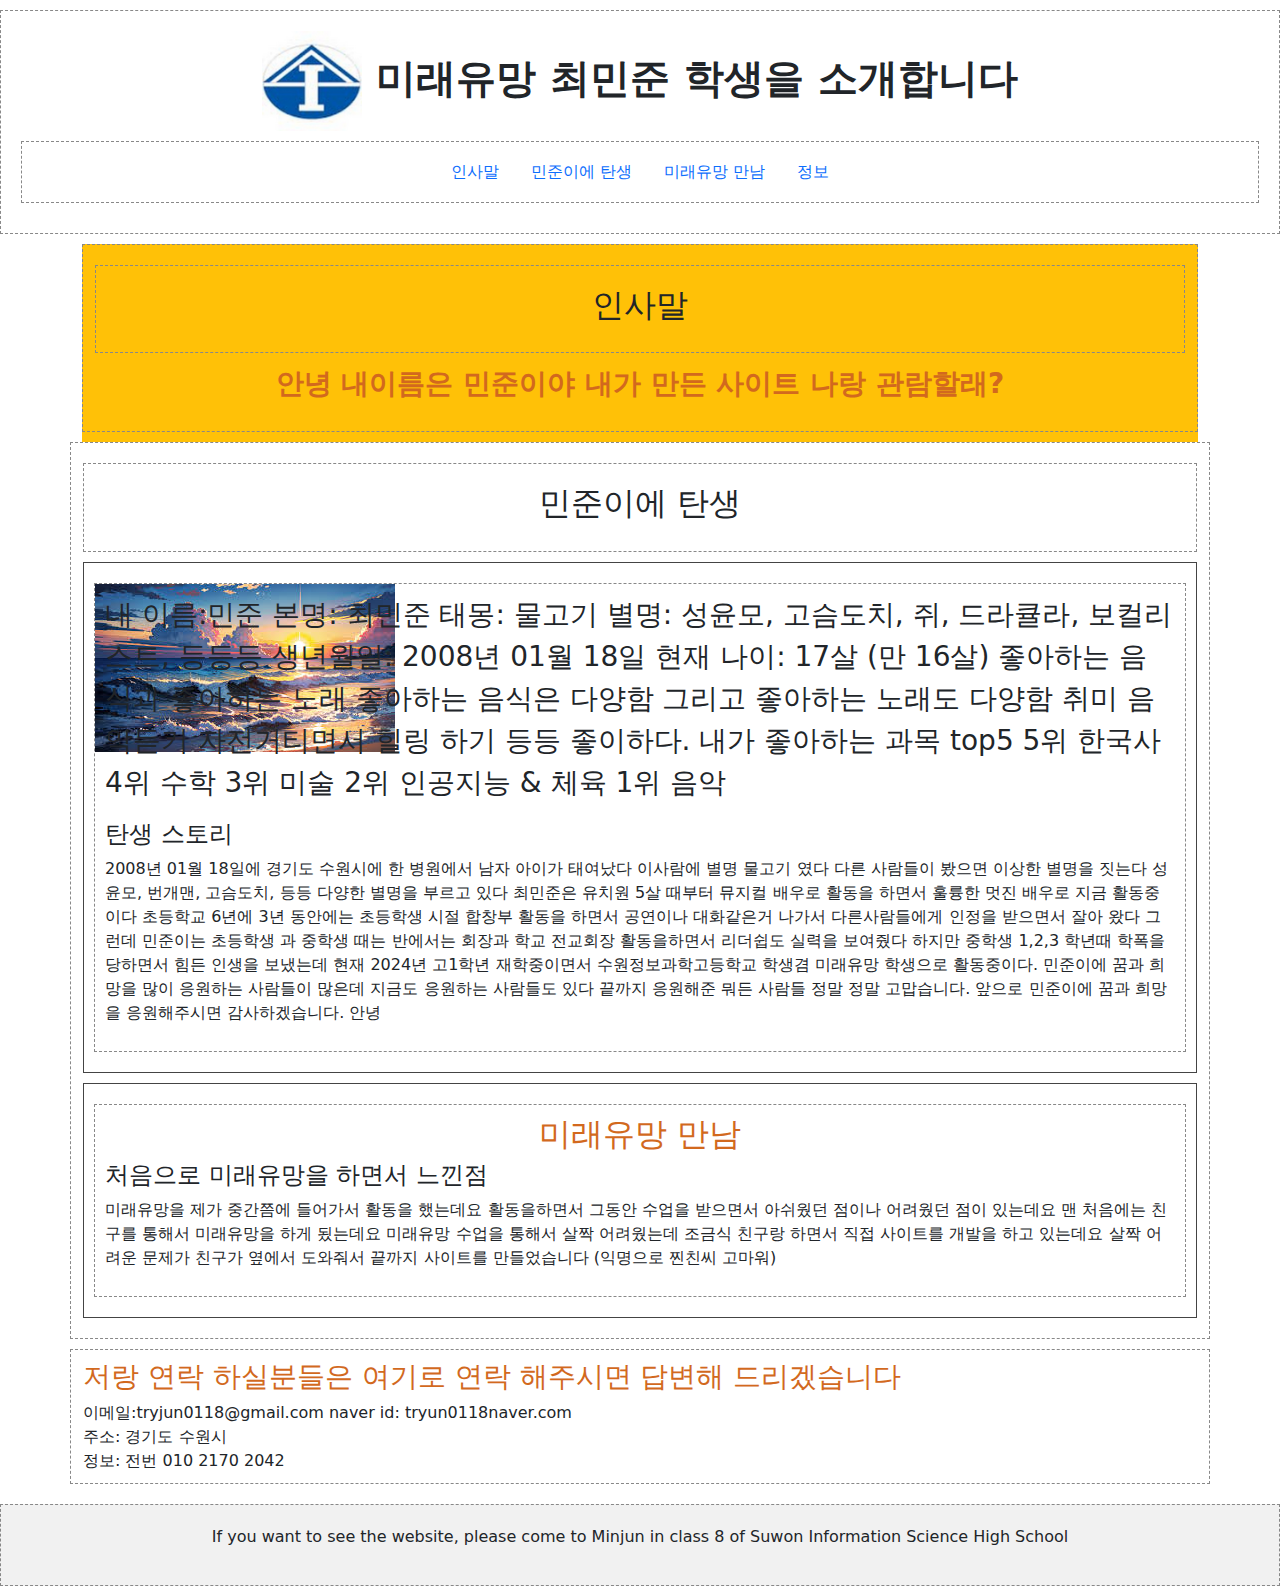
==== index.html @ 1f19216d "Update and rename style_boxmodel.html to index.html" ====
<!DOCTYPE html>
<html lang="en">
<head>
    <meta charset="UTF-8">
    <meta name="viewport" content="width=device-width, initial-scale=1.0">
    <title>Box Model Layout</title>
    <link href="https://cdn.jsdelivr.net/npm/bootstrap@5.3.0-alpha1/dist/css/bootstrap.min.css" rel="stylesheet">
    <link rel="stylesheet" href="css/style.css">
</head>
<body>

    <!-- Header -->
    <header>
        <h1>
            <img src="image/수원정보과학고등학교 로고.jpg" alt="" >
            미래유망 최민준 학생을 소개합니다 
        </h1>
        <nav>
            <ul class="nav justify-content-center">
                <li class="nav-item"><a class="nav-link" href="#MAIN">인사말</a></li>
                <li class="nav-item"><a class="nav-link" href="#main2">민준이에 탄생</a></li>
                <li class="nav-item"><a class="nav-link" href="#main3">미래유망 만남</a></li>
                <li class="nav-item"><a class="nav-link" href="#main4">정보 </a></li>
            </ul>
        </nav>
    </header>

    <!-- Main Content -->
    <main class="container justify-content-center">
        <div class="row d-flex col-12 bg-warning">
            <!-- Article Section -->
            <article class="col-12">
                <header>
                    <h2 id="MAIN">인사말</h2>
                </header>
                <div>
                 <P class="text-center fw-bold fs-3">
                 안녕 내이름은 민준이야 내가 만든 사이트 나랑 관람할래?

                 </P> 
                    
                </div>
            </article>
        </div>
        <div class="row">
            <!-- Article Section -->
            <article class="col-md">
                <header>
                    <h2 id="main2">민준이에 탄생</h2>
                </header>

                <!-- Section within article -->
                <section>
                    <article class="section01">                               
                        <div>
                            <p class="fs-3"> 
                                내 이름:민준 본명: 최민준  태몽: 물고기
                                별명: 성윤모, 고슴도치, 쥐, 드라큘라, 보컬리스트, 등등등
                                생년월일: 2008년 01월 18일 
                                현재 나이: 17살 (만 16살)
                                좋아하는 음식과 좋아하는 노래
                                좋아하는 음식은 다양함 그리고 좋아하는 노래도 다양함
                                취미 음악듣기 자전거티면서 힐링 하기 등등 좋이하다. 
                                내가 좋아하는 과목 top5
                                5위 한국사
                                4위 수학
                                3위 미술
                                2위 인공지능 & 체육
                                1위 음악  
                            </p>
                        </div>
                        <h4 id="main3">탄생 스토리 </h4>
                        <p>2008년 01월 18일에 경기도 수원시에 한 병원에서 남자 아이가 태여났다 이사람에 별명 물고기 였다 
                        다른 사람들이 봤으면 이상한 별명을 짓는다 성윤모, 번개맨, 고슴도치, 등등 다양한 별명을 부르고 있다
                        최민준은 유치원 5살 때부터 뮤지컬 배우로 활동을 하면서 훌륭한 멋진 배우로 지금 활동중이다 
                        초등학교 6년에 3년 동안에는 초등학생 시절 합창부 활동을 하면서 공연이나 대화같은거 나가서 다른사람들에게 인정을 받으면서 
                        잘아 왔다 그런데 민준이는 초등학생 과 중학생 때는 반에서는 회장과 학교 전교회장 활동을하면서 리더쉽도 실력을 보여줬다
                        하지만 중학생 1,2,3 학년때 학폭을당하면서 힘든 인생을 보냈는데 현재 2024년 고1학년 재학중이면서 수원정보과학고등학교 학생겸
                        미래유망 학생으로 활동중이다. 민준이에 꿈과 희망을 많이 응원하는 사람들이 많은데 지금도 응원하는 사람들도 있다
                        끝까지 응원해준 뭐든 사람들 정말 정말 고맙습니다. 앞으로 민준이에 꿈과 희망을 응원해주시면 감사하겠습니다. 안녕
                        </p>
                    </article>
                </section>

                <!-- Section within article -->
                <section>
                    <article>                        
                        <h2 class="text-center">미래유망 만남</h2>
                        <h4>처음으로 미래유망을 하면서 느낀점 </h4>
                        <p>
                            미래유망을 제가 중간쯤에 들어가서 활동을 했는데요 활동을하면서 그동안 수업을 받으면서
                            아쉬웠던 점이나 어려웠던 점이 있는데요 
                            맨 처음에는 친구를 통해서 미래유망을 하게 됬는데요 미래유망 수업을 통해서 살짝 어려웠는데 
                            조금식 친구랑 하면서 직접 사이트를 개발을 하고 있는데요 살짝 어려운 문제가 친구가 옆에서 도와줘서 
                            끝까지 사이트를 만들었습니다 (익명으로 찐친씨 고마워)
                        </p>
                    </article>
                </section>
            </article>

            <aside class="col-md-12">
                <h3 id="main4"> 저랑 연락 하실분들은 여기로 연락 해주시면 답변해 드리겠습니다 </h3>
                <div>이메일:tryjun0118@gmail.com naver id: tryun0118naver.com </div>
                <div>주소: 경기도 수원시  </div>
            </asidiv>정보: 전번 010 2170 2042 </div><de>
        </div> 
        </div>
    </main>

    <!-- Footer -->
    <footer>
        <p>If you want to see the website, please come to Minjun in class 8 of Suwon Information Science High School</p>
    </footer>

    <script src="https://cdn.jsdelivr.net/npm/bootstrap@5.3.0-alpha1/dist/js/bootstrap.bundle.min.js"></script>
</body>
</html>
---- css/style.css ----
/* 기본 레이아웃 스타일 */
header, footer, nav, aside, article, section {
    border: 1px dashed #888;
    padding: 10px;
    margin: 10px 0;
}

header {
    text-align: center;
    padding: 20px;
}

header h1{
    border: yellow;

}


header img {
    width: 100px;
    height: 100px;
}
header h1 {
    font-weight: bold;
}

/* 반응형 디자인을 위한 스타일 */
main {
    display: flex;
    flex-wrap: wrap;
}

article {
    flex: 1 1 60%;
}

aside {
    flex: 1 1 30%;
}

section {
    border: 1px solid #444;
    margin: 10px 0;
}

.text-center{
    color: chocolate;
}

footer {
    text-align: center;
    padding: 20px;
    background-color: #f1f1f1;
}

#main4{
    color: chocolate;
}


.section01{
    background: url('../image/background.jpg') no-repeat;
}


@media (max-width: 768px) {
    /* 모바일 환경을 위한 레이아웃 수정 */
    main {
        display: block;
    }

    article, aside {
        flex: 1 1 100%;
    }
}
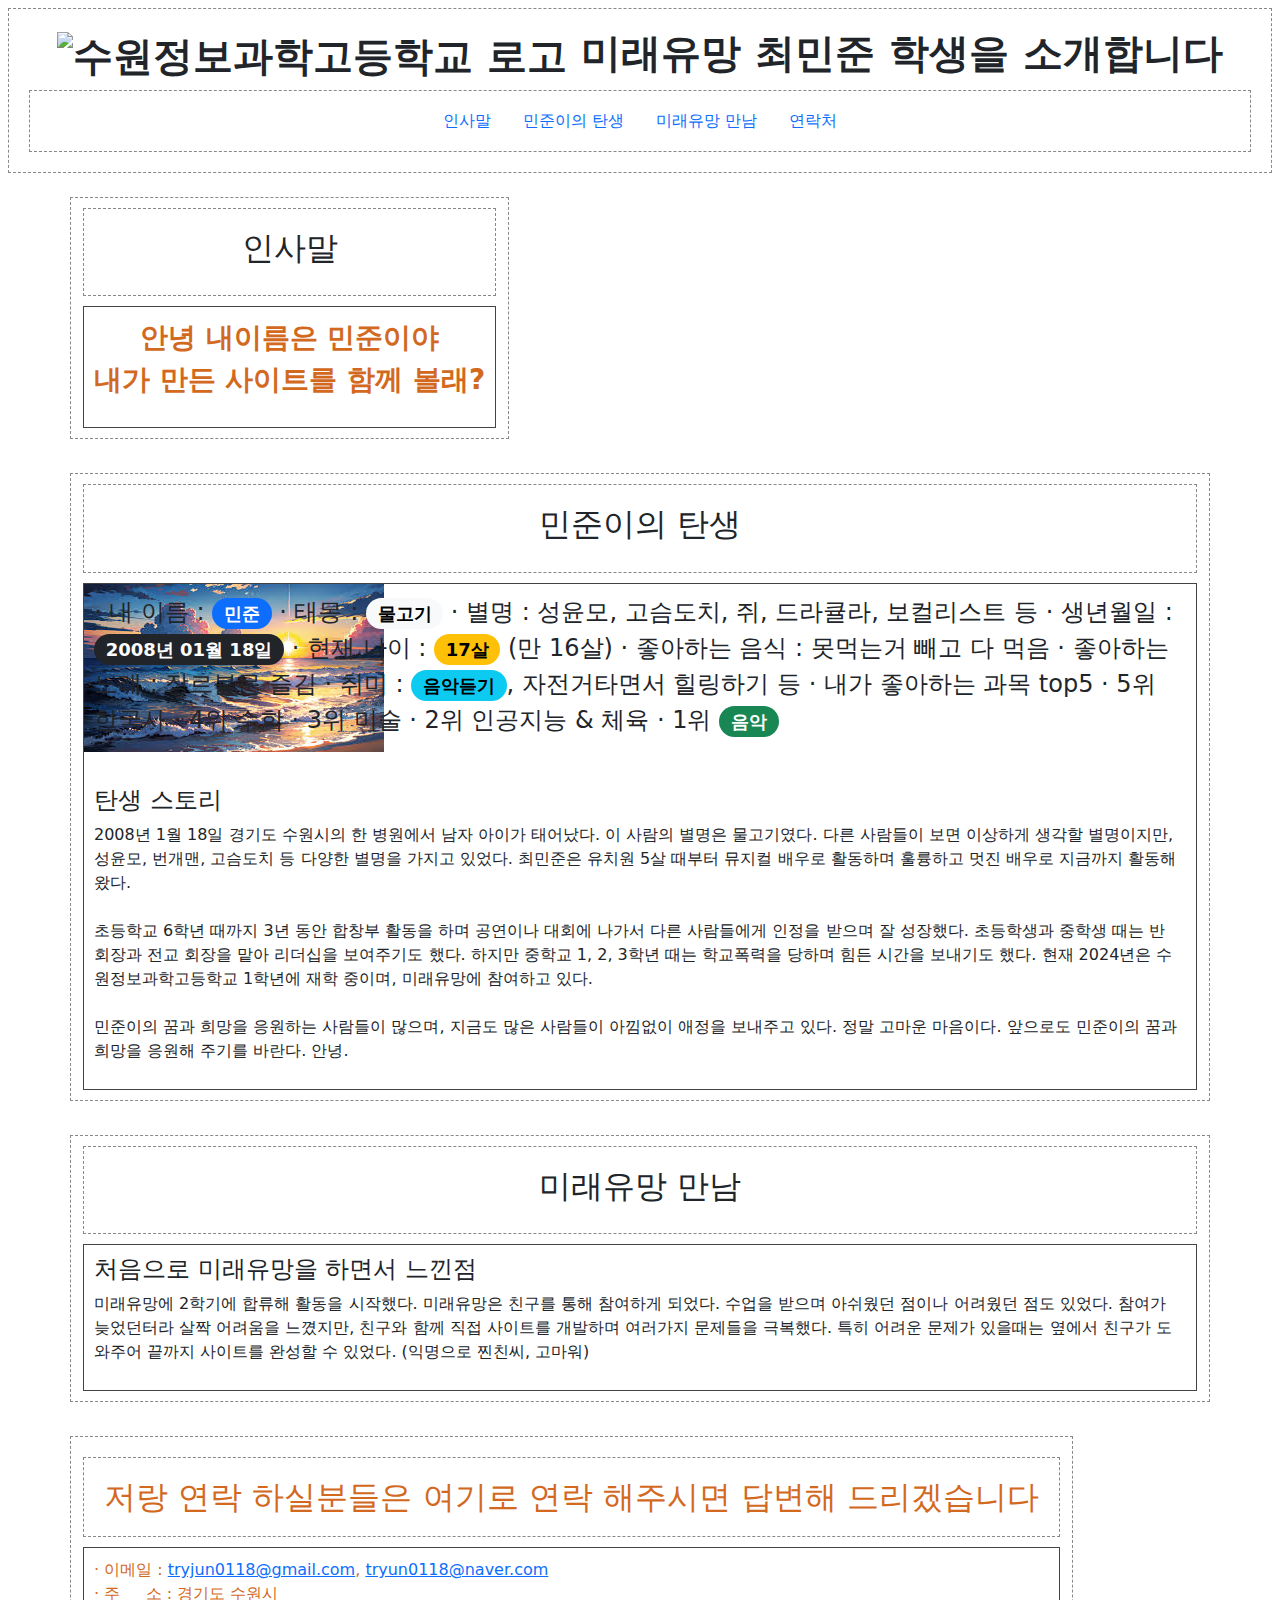
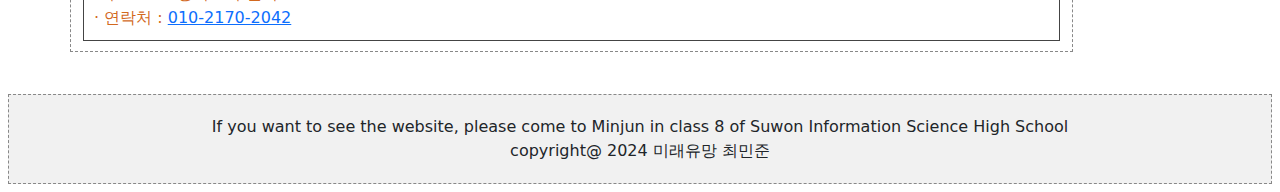
==== commit eab6c860: "Add files via upload" ====
--- a/index.html
+++ b/index.html
@@ -1,117 +1,170 @@
+
+
 <!DOCTYPE html>
 <html lang="en">
-<head>
-    <meta charset="UTF-8">
-    <meta name="viewport" content="width=device-width, initial-scale=1.0">
-    <title>Box Model Layout</title>
-    <link href="https://cdn.jsdelivr.net/npm/bootstrap@5.3.0-alpha1/dist/css/bootstrap.min.css" rel="stylesheet">
-    <link rel="stylesheet" href="css/style.css">
-</head>
+    <head>
+        <meta charset="UTF-8">
+        <meta name="viewport" content="width=device-width, initial-scale=1.0">
+        <title>미래유망 최민준 학생을 소개합니다</title>
+        <link href="https://cdn.jsdelivr.net/npm/bootstrap@5.3.0-alpha1/dist/css/bootstrap.min.css" rel="stylesheet">
+        <link rel="stylesheet" href="css/style.css">
+    </head>
 <body>
 
     <!-- Header -->
-    <header>
+    <header class="m-2 mb-4">
         <h1>
-            <img src="image/수원정보과학고등학교 로고.jpg" alt="" >
+            <img src="image/swihslogo.jpg" alt="수원정보과학고등학교 로고">
             미래유망 최민준 학생을 소개합니다 
         </h1>
-        <nav>
+        <nav class="mb-0" id="gnb">
             <ul class="nav justify-content-center">
-                <li class="nav-item"><a class="nav-link" href="#MAIN">인사말</a></li>
-                <li class="nav-item"><a class="nav-link" href="#main2">민준이에 탄생</a></li>
+                <li class="nav-item"><a class="nav-link" href="#main">인사말</a></li>
+                <li class="nav-item"><a class="nav-link" href="#main2">민준이의 탄생</a></li>
                 <li class="nav-item"><a class="nav-link" href="#main3">미래유망 만남</a></li>
-                <li class="nav-item"><a class="nav-link" href="#main4">정보 </a></li>
+                <li class="nav-item"><a class="nav-link" href="#main4">연락처 </a></li>
             </ul>
         </nav>
     </header>
 
     <!-- Main Content -->
-    <main class="container justify-content-center">
-        <div class="row d-flex col-12 bg-warning">
+    <main class="container">
+        <div class="row mb-4" id="main">
             <!-- Article Section -->
-            <article class="col-12">
-                <header>
-                    <h2 id="MAIN">인사말</h2>
+            <article class="col">
+                <header class="mt-0">
+                    <h2>인사말</h2>
                 </header>
-                <div>
-                 <P class="text-center fw-bold fs-3">
-                 안녕 내이름은 민준이야 내가 만든 사이트 나랑 관람할래?
+                <section class="mb-0">
+                    <p class="text-center fw-bold fs-3 text-pointcolor">
+                        안녕 내이름은 민준이야 <br>
+                        내가 만든 사이트를 함께 볼래?
+                    </p>                    
+                </section>
+            </article>
+            <!-- //Article Section -->
+        </div>
+        <div class="row mb-4" id="main2">
+            <!-- Article Section -->
+            <article class="col">
+                <header class="mt-0">
+                    <h2>민준이의 탄생</h2>
+                </header>
+                <section class="mb-0 section01">
+                    <div>  
+                        <p class="fs-4"> 
+                            · 내 이름 : <span class="badge rounded-pill text-bg-primary">민준</span>
+                            · 태몽 : <span class="badge rounded-pill text-bg-light">물고기</span>
+                            · 별명 : 성윤모, 고슴도치, 쥐, 드라큘라, 보컬리스트 등
+                            · 생년월일 : <span class="badge rounded-pill text-bg-dark">2008년 01월 18일</span> 
+                            · 현재 나이 : <span class="badge rounded-pill text-bg-warning">17살</span> (만 16살)
+                            · 좋아하는 음식 : 못먹는거 빼고 다 먹음
+                            · 좋아하는 노래 : 장르불문 즐김
+                            · 취미 : <span class="badge rounded-pill text-bg-info">음악듣기</span>, 자전거타면서 힐링하기 등 
+                            · 내가 좋아하는 과목 top5
+                            · 5위 한국사
+                            · 4위 수학
+                            · 3위 미술
+                            · 2위 인공지능 &amp; 체육
+                            · 1위 <span class="badge rounded-pill text-bg-success">음악</span>  
+                        </p>
 
-                 </P> 
-                    
-                </div>
+                        <h4 class="mt-5">탄생 스토리 </h4>
+                        <p>
+                            2008년 1월 18일 경기도 수원시의 한 병원에서 남자 아이가 태어났다. 
+                            이 사람의 별명은 물고기였다. 
+                            다른 사람들이 보면 이상하게 생각할 별명이지만, 성윤모, 번개맨, 고슴도치 등 다양한 별명을 가지고 있었다. 
+                            최민준은 유치원 5살 때부터 뮤지컬 배우로 활동하며 훌륭하고 멋진 배우로 지금까지 활동해왔다.<br><br>
+
+                            초등학교 6학년 때까지 3년 동안 합창부 활동을 하며 공연이나 대회에 나가서 다른 사람들에게 인정을 받으며 잘 성장했다. 
+                            초등학생과 중학생 때는 반 회장과 전교 회장을 맡아 리더십을 보여주기도 했다. 
+                            하지만 중학교 1, 2, 3학년 때는 학교폭력을 당하며 힘든 시간을 보내기도 했다. 
+                            현재 2024년은 수원정보과학고등학교 1학년에 재학 중이며, 미래유망에 참여하고 있다.<br><br>
+                            
+                            민준이의 꿈과 희망을 응원하는 사람들이 많으며, 지금도 많은 사람들이 아낌없이 애정을 보내주고 있다. 
+                            정말 고마운 마음이다. 앞으로도 민준이의 꿈과 희망을 응원해 주기를 바란다. 안녕.
+                        </p>
+                    </div>
+                </section>
             </article>
-        </div>
-        <div class="row">
+        </div>                
+        <div class="row mb-4" id="main3">
             <!-- Article Section -->
-            <article class="col-md">
-                <header>
-                    <h2 id="main2">민준이에 탄생</h2>
+            <article class="col">
+                <header class="mt-0">
+                    <h2 id="main2">미래유망 만남</h2>
                 </header>
-
-                <!-- Section within article -->
-                <section>
-                    <article class="section01">                               
-                        <div>
-                            <p class="fs-3"> 
-                                내 이름:민준 본명: 최민준  태몽: 물고기
-                                별명: 성윤모, 고슴도치, 쥐, 드라큘라, 보컬리스트, 등등등
-                                생년월일: 2008년 01월 18일 
-                                현재 나이: 17살 (만 16살)
-                                좋아하는 음식과 좋아하는 노래
-                                좋아하는 음식은 다양함 그리고 좋아하는 노래도 다양함
-                                취미 음악듣기 자전거티면서 힐링 하기 등등 좋이하다. 
-                                내가 좋아하는 과목 top5
-                                5위 한국사
-                                4위 수학
-                                3위 미술
-                                2위 인공지능 & 체육
-                                1위 음악  
-                            </p>
-                        </div>
-                        <h4 id="main3">탄생 스토리 </h4>
-                        <p>2008년 01월 18일에 경기도 수원시에 한 병원에서 남자 아이가 태여났다 이사람에 별명 물고기 였다 
-                        다른 사람들이 봤으면 이상한 별명을 짓는다 성윤모, 번개맨, 고슴도치, 등등 다양한 별명을 부르고 있다
-                        최민준은 유치원 5살 때부터 뮤지컬 배우로 활동을 하면서 훌륭한 멋진 배우로 지금 활동중이다 
-                        초등학교 6년에 3년 동안에는 초등학생 시절 합창부 활동을 하면서 공연이나 대화같은거 나가서 다른사람들에게 인정을 받으면서 
-                        잘아 왔다 그런데 민준이는 초등학생 과 중학생 때는 반에서는 회장과 학교 전교회장 활동을하면서 리더쉽도 실력을 보여줬다
-                        하지만 중학생 1,2,3 학년때 학폭을당하면서 힘든 인생을 보냈는데 현재 2024년 고1학년 재학중이면서 수원정보과학고등학교 학생겸
-                        미래유망 학생으로 활동중이다. 민준이에 꿈과 희망을 많이 응원하는 사람들이 많은데 지금도 응원하는 사람들도 있다
-                        끝까지 응원해준 뭐든 사람들 정말 정말 고맙습니다. 앞으로 민준이에 꿈과 희망을 응원해주시면 감사하겠습니다. 안녕
-                        </p>
-                    </article>
-                </section>
-
-                <!-- Section within article -->
-                <section>
-                    <article>                        
-                        <h2 class="text-center">미래유망 만남</h2>
+                <section class="mb-0 section02">
+                    <div>                  
                         <h4>처음으로 미래유망을 하면서 느낀점 </h4>
                         <p>
-                            미래유망을 제가 중간쯤에 들어가서 활동을 했는데요 활동을하면서 그동안 수업을 받으면서
-                            아쉬웠던 점이나 어려웠던 점이 있는데요 
-                            맨 처음에는 친구를 통해서 미래유망을 하게 됬는데요 미래유망 수업을 통해서 살짝 어려웠는데 
-                            조금식 친구랑 하면서 직접 사이트를 개발을 하고 있는데요 살짝 어려운 문제가 친구가 옆에서 도와줘서 
-                            끝까지 사이트를 만들었습니다 (익명으로 찐친씨 고마워)
+                            미래유망에 2학기에 합류해 활동을 시작했다.  
+                            미래유망은 친구를 통해 참여하게 되었다. 
+                            수업을 받으며 아쉬웠던 점이나 어려웠던 점도 있었다.
+                            참여가 늦었던터라 살짝 어려움을 느꼈지만, 
+                            친구와 함께 직접 사이트를 개발하며 여러가지 문제들을 극복했다. 
+                            특히 어려운 문제가 있을때는 옆에서 친구가 도와주어 끝까지 사이트를 완성할 수 있었다. (익명으로 찐친씨, 고마워)
                         </p>
-                    </article>
+                    </div>
                 </section>
             </article>
-
-            <aside class="col-md-12">
-                <h3 id="main4"> 저랑 연락 하실분들은 여기로 연락 해주시면 답변해 드리겠습니다 </h3>
-                <div>이메일:tryjun0118@gmail.com naver id: tryun0118naver.com </div>
-                <div>주소: 경기도 수원시  </div>
-            </asidiv>정보: 전번 010 2170 2042 </div><de>
-        </div> 
+            <!-- //Article Section -->
+        </div>
+        <div class="row mb-4" id="main4">
+            <!-- Article Section -->
+            <article class="col">
+                <header>
+                    <h2 class="mb-0 text-pointcolor"> 저랑 연락 하실분들은 여기로 연락 해주시면 답변해 드리겠습니다 </h2>
+                </header>
+                <section class="mb-0">
+                    <div>· 이메일 : <a href="mailto:tryjun0118@gmail.com">tryjun0118@gmail.com</a>, <a href="mailto:tryun0118@naver.com">tryun0118@naver.com</a></div>
+                    <div>· 주&nbsp;&nbsp;&nbsp;&nbsp;&nbsp;소 : 경기도 수원시</div>
+                    <div>· 연락처 : <a href="tel:010-2170-2042">010-2170-2042</a></div>
+                </section>
+            </article>
+            <!-- //Article Section -->
         </div>
     </main>
+    <!-- //Main Content -->
 
     <!-- Footer -->
-    <footer>
-        <p>If you want to see the website, please come to Minjun in class 8 of Suwon Information Science High School</p>
+    <footer class="m-2">
+        <p class="mb-0">If you want to see the website, please come to Minjun in class 8 of Suwon Information Science High School</p>
+        <p class="mb-0">copyright@ 2024 미래유망 최민준</p>
     </footer>
+    <!-- //Footer -->
 
     <script src="https://cdn.jsdelivr.net/npm/bootstrap@5.3.0-alpha1/dist/js/bootstrap.bundle.min.js"></script>
+    <script>
+        // GNB 고정 스크립트
+        window.addEventListener('scroll', function() {
+            const gnb = document.getElementById('gnb');
+            const sticky = gnb.offsetTop;
+    
+            if (window.pageYOffset > sticky) {
+                gnb.classList.add('fixed-nav');
+            } else {
+                gnb.classList.remove('fixed-nav');
+            }
+        });
+    
+        // 앵커 링크 클릭 시 고정된 메뉴 높이 보정
+        document.querySelectorAll('a.nav-link').forEach(anchor => {
+            anchor.addEventListener('click', function(e) {
+                e.preventDefault();
+                const targetId = this.getAttribute('href').substring(1);
+                const targetElement = document.getElementById(targetId);
+                const offset = document.getElementById('gnb').offsetHeight;
+                const elementPosition = targetElement.getBoundingClientRect().top + window.scrollY;
+                const offsetPosition = elementPosition - offset;
+    
+                window.scrollTo({
+                    top: offsetPosition,
+                    behavior: 'smooth'
+                });
+            });
+        });
+    </script>
+
 </body>
-</html>
+</html>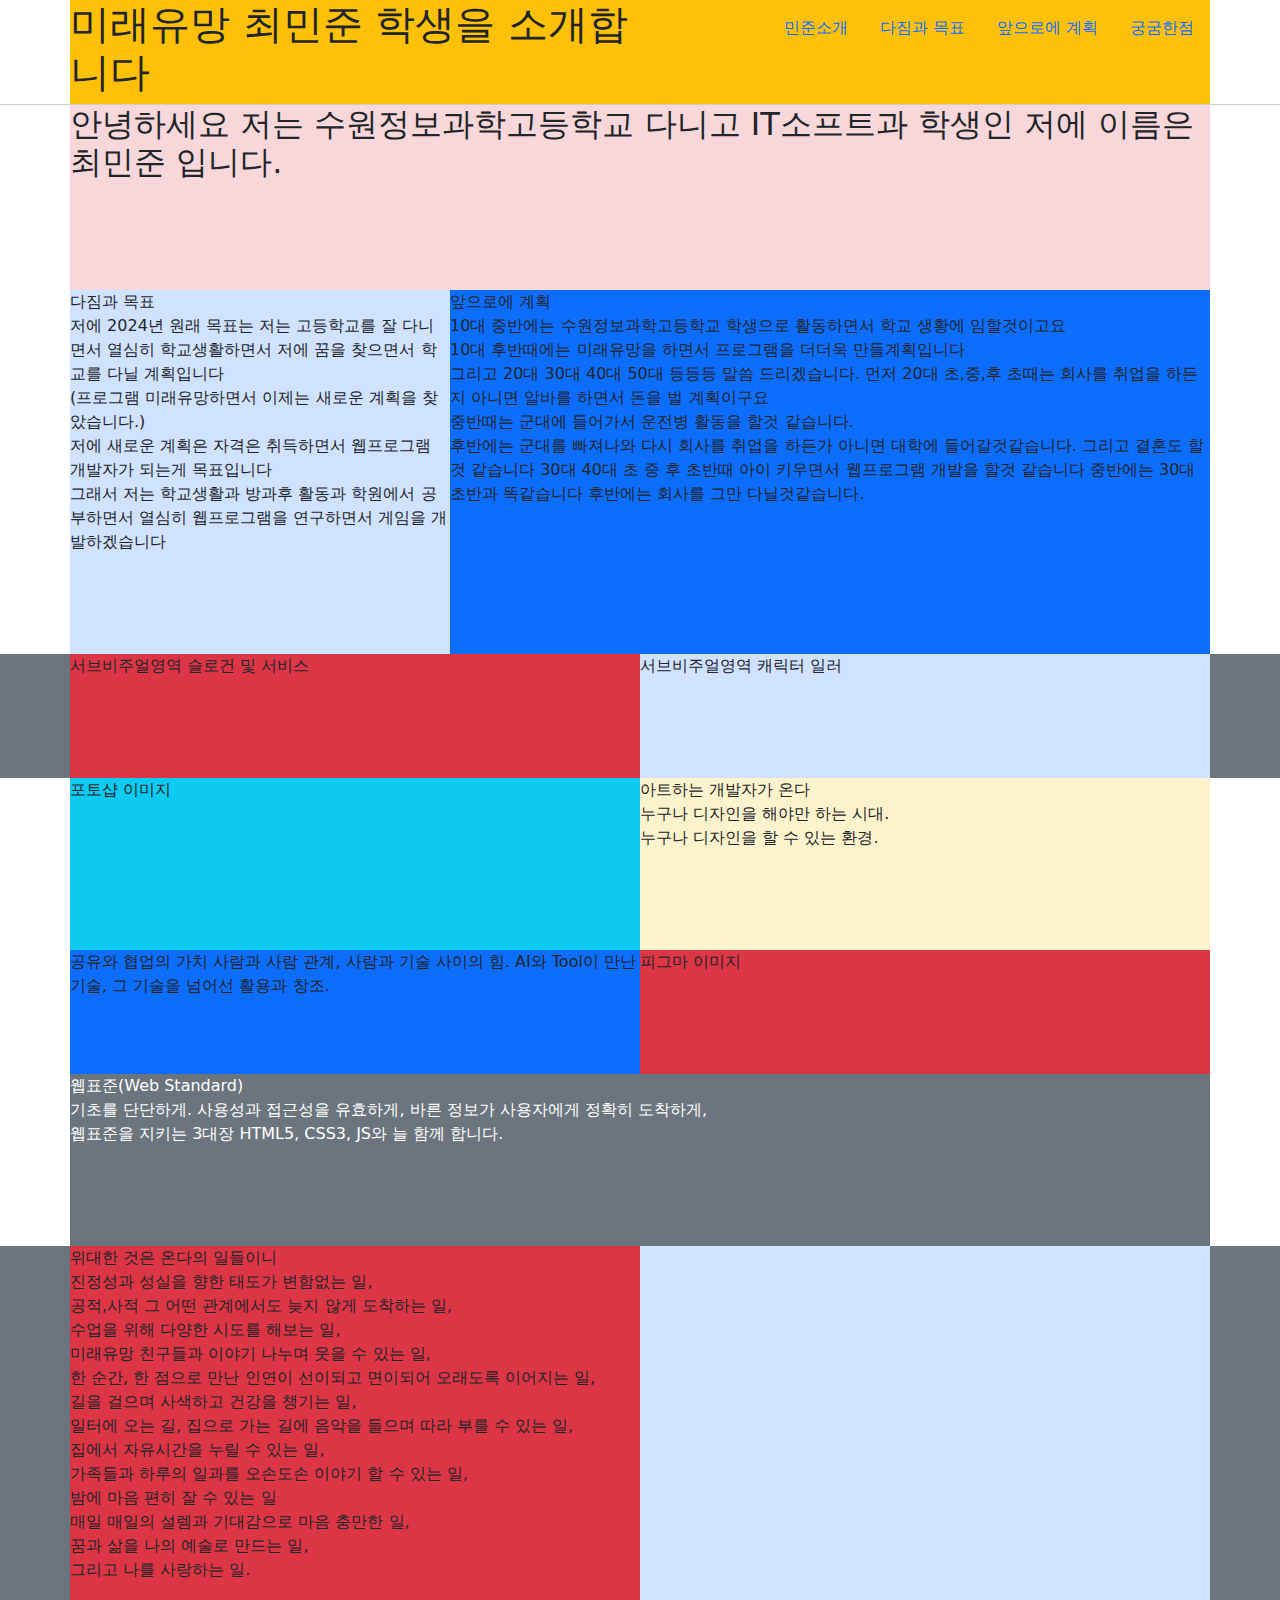
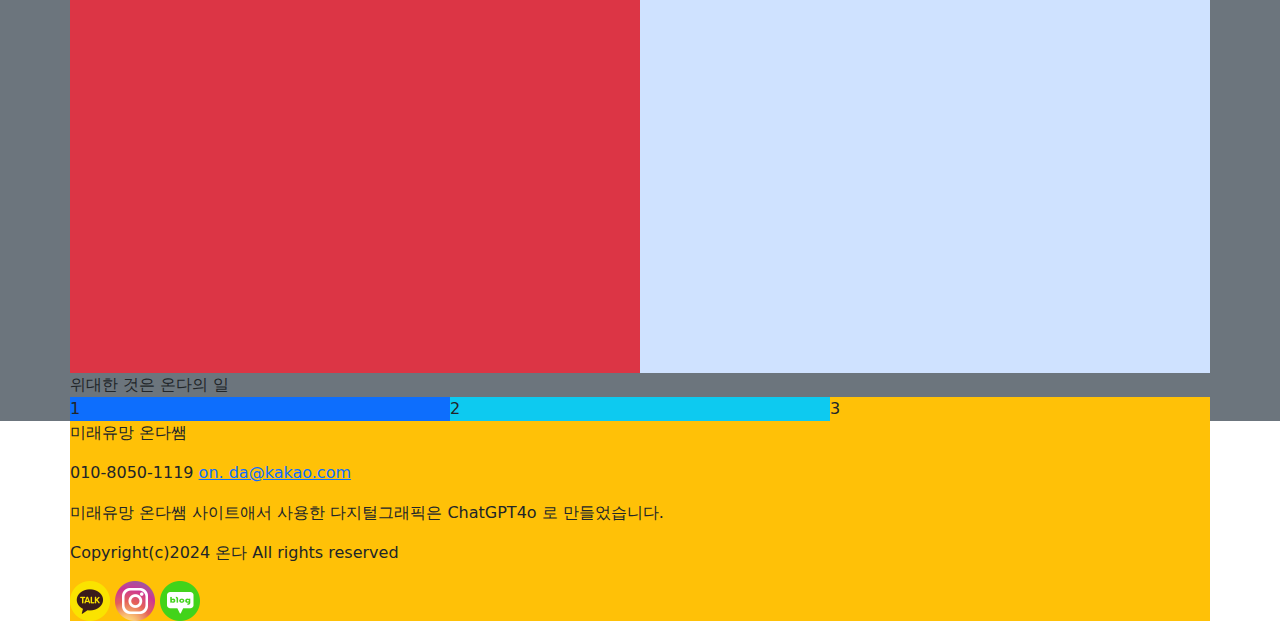
==== commit 0332f0e1: "Add files via upload" ====
--- a/index.html
+++ b/index.html
@@ -1,170 +1,259 @@
-
-
-<!DOCTYPE html>
-<html lang="en">
-    <head>
-        <meta charset="UTF-8">
-        <meta name="viewport" content="width=device-width, initial-scale=1.0">
-        <title>미래유망 최민준 학생을 소개합니다</title>
-        <link href="https://cdn.jsdelivr.net/npm/bootstrap@5.3.0-alpha1/dist/css/bootstrap.min.css" rel="stylesheet">
-        <link rel="stylesheet" href="css/style.css">
-    </head>
+<!doctype html>
+<html lang="ko">
+
+<head>
+    <!-- 
+    /* **************************************** */
+    /* description : 미래유망 온다쌤
+    /* keywords : 온다프로필, 온다자기소개
+    /* author : 온다 */ 
+    /* create Date : 2024-09-21
+    /* update Date : 2024-09-21
+    /* **************************************** */
+    -->
+    <meta charset="utf-8">
+    <meta name="viewport" content="width=device-width, initial-scale=1">
+    <title>미래유망 온다쌤</title>
+
+    <!-- Bootstrap CSS -->
+    <link href="https://cdn.jsdelivr.net/npm/bootstrap@5.3.3/dist/css/bootstrap.min.css" rel="stylesheet"
+        integrity="sha384-QWTKZyjpPEjISv5WaRU9OFeRpok6YctnYmDr5pNlyT2bRjXh0JMhjY6hW+ALEwIH" crossorigin="anonymous">
+    <!-- //Bootstrap CSS -->
+
+    <!-- Ex -->
+    <link href="css/custom.css" rel="stylesheet">
+    <link href="css/개인별커스텀파일.css" rel="stylesheet"><!-- 2024-09-21 추가 -->
+    <!-- //Ex -->
+
+    <!-- My meta tags : 개인별 메타태그  -->
+    <meta name="description" content="미래유망, UI/UX 엔지니어, 온다쌤">
+    <meta name="keywords"
+        content="온다프로필, 온다자기소개, 미래유망, UI/UX 엔지니어, 온다쌤, DX/UX Plan · UI Design · AI · Visualizing Big Data · HTML · CSS · Javascript · Framework · Library · OA Master">
+    <meta name="author" content="온다">
+    <!-- //My meta tags : 개인별 메타태그  -->
+
+</head>
+
 <body>
-
-    <!-- Header -->
-    <header class="m-2 mb-4">
-        <h1>
-            <img src="image/swihslogo.jpg" alt="수원정보과학고등학교 로고">
-            미래유망 최민준 학생을 소개합니다 
-        </h1>
-        <nav class="mb-0" id="gnb">
-            <ul class="nav justify-content-center">
-                <li class="nav-item"><a class="nav-link" href="#main">인사말</a></li>
-                <li class="nav-item"><a class="nav-link" href="#main2">민준이의 탄생</a></li>
-                <li class="nav-item"><a class="nav-link" href="#main3">미래유망 만남</a></li>
-                <li class="nav-item"><a class="nav-link" href="#main4">연락처 </a></li>
-            </ul>
-        </nav>
+    <!-- header -->
+    <header>
+        <!-- header h1/menu -->
+        <div class="container-fluid  px-0">
+            <section class="container-sm bg-warning px-0">
+                <div class="row g-0">
+                    <div class="col-6">
+                        <h1>미래유망 최민준 학생을 소개합니다</h1>
+                    </div>
+                    <div class="col-6">
+                        <nav class="nav justify-content-end align-items-center">
+                            <a class="nav-link active" aria-current="page"
+                            href="#">민준소개</a>
+                            <a class="nav-link" href="#">다짐과 목표</a>
+                            <a class="nav-link" href="#">앞으로에 계획</a>
+                            <a class="nav-link" href="#">궁굼한점 </a>
+                            
+                        </nav>
+                    </div>
+                </div>
+            </section>
+        <!-- //header h1/ menu -->
+        </div>
     </header>
-
-    <!-- Main Content -->
-    <main class="container">
-        <div class="row mb-4" id="main">
-            <!-- Article Section -->
-            <article class="col">
-                <header class="mt-0">
-                    <h2>인사말</h2>
-                </header>
-                <section class="mb-0">
-                    <p class="text-center fw-bold fs-3 text-pointcolor">
-                        안녕 내이름은 민준이야 <br>
-                        내가 만든 사이트를 함께 볼래?
-                    </p>                    
-                </section>
-            </article>
-            <!-- //Article Section -->
+    <!-- //header -->
+
+    <!-- contents Wrapper -->
+    <div class="container-fluid px-0">
+        <!-- 메인비주얼영역 -->
+        <section class="container-sm px-0 ">
+            <div class="row g-0">
+                <div class="col-12 bg-danger-subtle">
+                    <h2>안녕하세요 저는 수원정보과학고등학교 다니고 IT소프트과 학생인 저에 이름은 최민준 입니다.</h2>
+                    <div style="height:100px;"></div>
+                </div>
+                <div class="col-12 col-lg-4 bg-primary-subtle">
+                    다짐과 목표<br>
+                    저에 2024년 원래 목표는 저는 고등학교를 잘 다니면서 열심히 학교생활하면서 
+                    저에 꿈을 찾으면서 학교를 다닐 계획입니다<br>
+                    (프로그램 미래유망하면서 이제는 새로운 계획을 찾았습니다.)<br>
+                    저에 새로운 계획은 자격은 취득하면서 웹프로그램 개발자가 되는게 목표입니다<br>
+                     그래서 저는 학교생활과 방과후 활동과 학원에서 공부하면서 열심히 웹프로그램을 연구하면서 
+                     게임을 개발하겠습니다 <br> 
+                    <div style="height:100px;"></div>
+                </div>
+                <div class="main38 col-12 col-lg-8 bg-primary">
+                    앞으로에 계획<br>
+                    10대 중반에는 수원정보과학고등학교 학생으로 활동하면서 
+                    학교 생황에 임할것이고요<br>
+                    10대 후반때에는 미래유망을 하면서 프로그램을 더더욱 만들계획입니다<br>
+                    그리고 20대 30대 40대 50대 등등등 말씀 드리겠습니다. 
+                    먼저 20대 초,중,후 
+                    초때는 회사를 취업을 하든지 아니면 알바를 하면서 돈을 벌 계획이구요<br>
+                    중반때는 군대에 들어가서 운전병 활동을 할것 같습니다. <br>
+                    후반에는 군대를 빠져나와 다시 회사를 취업을 하든가 아니면 대학에 들어갈것같습니다.
+                    그리고 결혼도 할것 같습니다
+                    30대 40대 초 중 후
+                    초반때 아이 키우면서 웹프로그램 개발을 할것 같습니다
+                    중반에는 30대 초반과 똑같습니다
+                    후반에는 회사를 그만 다닐것같습니다. 
+                    
+
+                </div>
+            </div>
+        </section>
+        <!-- //메인비주얼영역 -->
+    </div>
+
+    <!-- contents Wrapper -->
+    <div class="container-fluid bg-secondary px-0">
+        <!-- 서브비주얼영역 -->
+        <section class="container-sm px-0">
+            <div class="row g-0">
+                <div class="col-12 col-lg-6 bg-danger">
+                    서브비주얼영역 슬로건 및 서비스
+                    <div style="height:100px;"></div>
+                </div>
+                <div class="col-12 col-lg-6 bg-primary-subtle">
+                    서브비주얼영역 캐릭터 일러
+                    <div style="height:100px;"></div>
+                </div>
+                    
+                
+            </div>
+        </section>
+        <!-- //서브비주얼영역 -->
+    </div>
+    <!-- //contents Wrapper -->
+
+    <!-- contents Wrapper -->
+    <div class="container-fluid px-0">
+        <!-- 이수과목영역 -->
+        <section class="container-sm px-0">
+            <div class="row g-0">
+                <div class="col-12 col-lg-6 bg-info">
+                    포토샵 이미지
+                    <div style="height:100px;"></div>
+                </div>
+                <div class="col-12 col-lg-6 bg-warning-subtle">
+                    아트하는 개발자가 온다<br>
+                    누구나 디자인을 해야만 하는 시대.<br>
+                    누구나 디자인을 할 수 있는 환경.
+                    <div style="height:100px;"></div>
+                </div>
+                <div class="col-12 col-lg-6 bg-primary">
+                  공유와 협업의 가치
+                  사람과 사람 관계, 사람과 기술 사이의 힘.
+                  AI와 Tool이 만난 기술, 그 기술을 넘어선 활용과 창조.
+                </div>
+                <div class="col-12 col-lg-6 bg-danger">
+                    피그마 이미지
+                    <div style="height:100px"></div>
+                </div>
+                <div class="col-12 text-bg-secondary">
+                    웹표준(Web Standard)<br>
+                    기초를 단단하게. 사용성과 접근성을 유효하게, 바른 정보가 사용자에게 
+                    정확히 도착하게,<br>
+                    웹표준을 지키는 3대장 HTML5, CSS3, JS와 늘 함께 합니다.
+                    <div style="height:100px"></div>
+                </div>
+            </div>
+        </section>
+        <!-- //이수과목영역 -->
+    </div>
+    <!-- //contents Wrapper -->
+
+    <!-- contents Wrapper -->
+    <div class="container-fluid bg-secondary px-0">
+        <!-- 위대한 것은 시 영역 -->
+        <section class="container-sm px-0">
+            <div class="row g-0">
+                <div class="col-12 col-lg-6 bg-danger">
+                    위대한 것은 온다의 일들이니<br>
+                    진정성과 성실을 향한 태도가 변함없는 일,<br>
+                    공적,사적 그 어떤 관계에서도 늦지 않게 도착하는 일,<br>
+                    수업을 위해 다양한 시도를 해보는 일,<br>
+                    미래유망 친구들과 이야기 나누며 웃을 수 있는 일,<br>
+                    한 순간, 한 점으로 만난 인연이 선이되고 면이되어 오래도록 이어지는 일,<br>
+                    길을 걸으며 사색하고 건강을 챙기는 일,<br>
+                    일터에 오는 길, 집으로 가는 길에 음악을 들으며 따라 부를 수 있는 일,<br>
+                    집에서 자유시간을 누릴 수 있는 일,<br>
+                    가족들과 하루의 일과를 오손도손 이야기 할 수 있는 일,<br>
+                    밤에 마음 편히 잘 수 있는 일<br>
+                    매일 매일의 설렘과 기대감으로 마음 충만한 일,<br>
+                    꿈과 삶을 나의 예술로 만드는 일,<br>
+                    그리고 나를 사랑하는 일.
+                </div>
+                <div class="col-12 col-lg-6 bg-primary-subtle">
+                    <iframe src="http://ondaftp.dothome.co.kr/20240615/sample_24061502.html" width="376" height="720" style="border:0;border-radius:50px;"></iframe>
+                </div>
+            </div>
+        </section>
+        <!-- //위대한 것은 시 영역 -->
+    </div>
+    <!-- //contents Wrapper -->
+
+    <!-- contents Wrapper -->
+    <div class="container-fluid bg-secondary px-0">
+        <!-- 위대한 것은 시 - 비주얼영역 -->
+        <section class="container-sm px-0">
+            <div class="row g-0">
+                <div class="col-12 bg-secondary">
+                    위대한 것은 온다의 일 
+                </div>
+                <div class="col-12 col-lg-4 bg-primary">
+                    1  
+                </div>
+                <div class="col-12 col-lg-4 bg-info">
+                    2 
+                </div>
+                <div class="col-12 col-lg-4 bg-warning">
+                    3
+                </div>    
+            </div>
+        </section>
+        <!-- //위대한 것은 시 - 비주얼영역 -->
+    </div>
+    <!-- //contents Wrapper -->
+    
+    <!-- Bootstrap JS -->
+    <script src="https://cdn.jsdelivr.net/npm/bootstrap@5.3.3/dist/js/bootstrap.bundle.min.js"
+        integrity="sha384-YvpcrYf0tY3lHB60NNkmXc5s9fDVZLESaAA55NDzOxhy9GkcIdslK1eN7N6jIeHz"
+        crossorigin="anonymous"></script>
+    <!-- //Bootstrap JS -->
+    
+    <!-- footer -->
+    <footer>
+        <div class="container-fluid  px-0">
+            <!-- copyright -->
+            <section class="container-sm bg-warning px-0">
+                <div class="row g-0">
+                    <div class="col-12- col-lg-8">
+                        <div>
+                            <p>미래유망 온다쌤</p>
+                            <p>010-8050-1119  <a href="mailto: on. da@kakao.com">on.
+                            da@kakao.com</a></p>
+                            <p>미래유망 온다쌤 사이트애서 사용한 다지털그래픽은
+                            ChatGPT4o 로 만들었습니다.</p>
+                            <p>Copyright(c)2024 온다 All rights reserved</p>
+                        </div>
+                    </div>
+                    <div class="col-12 col-lg-8">
+                        <a href="#" target="_blank"><img src="image/icon_kakao.png"
+                        width="40" height="40"></a>
+                        <a href="#" target="_blank"><img src="image/icon_insta.png"
+                        width="40" height="40"></a>
+                        <a href="#" target="_blank"><img src="image/icon_blog.png"
+                        width="40" height="40"></a>
+                    </div>
+                </div>
+            </section>
+            <!-- //copyright -->
         </div>
-        <div class="row mb-4" id="main2">
-            <!-- Article Section -->
-            <article class="col">
-                <header class="mt-0">
-                    <h2>민준이의 탄생</h2>
-                </header>
-                <section class="mb-0 section01">
-                    <div>  
-                        <p class="fs-4"> 
-                            · 내 이름 : <span class="badge rounded-pill text-bg-primary">민준</span>
-                            · 태몽 : <span class="badge rounded-pill text-bg-light">물고기</span>
-                            · 별명 : 성윤모, 고슴도치, 쥐, 드라큘라, 보컬리스트 등
-                            · 생년월일 : <span class="badge rounded-pill text-bg-dark">2008년 01월 18일</span> 
-                            · 현재 나이 : <span class="badge rounded-pill text-bg-warning">17살</span> (만 16살)
-                            · 좋아하는 음식 : 못먹는거 빼고 다 먹음
-                            · 좋아하는 노래 : 장르불문 즐김
-                            · 취미 : <span class="badge rounded-pill text-bg-info">음악듣기</span>, 자전거타면서 힐링하기 등 
-                            · 내가 좋아하는 과목 top5
-                            · 5위 한국사
-                            · 4위 수학
-                            · 3위 미술
-                            · 2위 인공지능 &amp; 체육
-                            · 1위 <span class="badge rounded-pill text-bg-success">음악</span>  
-                        </p>
-
-                        <h4 class="mt-5">탄생 스토리 </h4>
-                        <p>
-                            2008년 1월 18일 경기도 수원시의 한 병원에서 남자 아이가 태어났다. 
-                            이 사람의 별명은 물고기였다. 
-                            다른 사람들이 보면 이상하게 생각할 별명이지만, 성윤모, 번개맨, 고슴도치 등 다양한 별명을 가지고 있었다. 
-                            최민준은 유치원 5살 때부터 뮤지컬 배우로 활동하며 훌륭하고 멋진 배우로 지금까지 활동해왔다.<br><br>
-
-                            초등학교 6학년 때까지 3년 동안 합창부 활동을 하며 공연이나 대회에 나가서 다른 사람들에게 인정을 받으며 잘 성장했다. 
-                            초등학생과 중학생 때는 반 회장과 전교 회장을 맡아 리더십을 보여주기도 했다. 
-                            하지만 중학교 1, 2, 3학년 때는 학교폭력을 당하며 힘든 시간을 보내기도 했다. 
-                            현재 2024년은 수원정보과학고등학교 1학년에 재학 중이며, 미래유망에 참여하고 있다.<br><br>
-                            
-                            민준이의 꿈과 희망을 응원하는 사람들이 많으며, 지금도 많은 사람들이 아낌없이 애정을 보내주고 있다. 
-                            정말 고마운 마음이다. 앞으로도 민준이의 꿈과 희망을 응원해 주기를 바란다. 안녕.
-                        </p>
-                    </div>
-                </section>
-            </article>
-        </div>                
-        <div class="row mb-4" id="main3">
-            <!-- Article Section -->
-            <article class="col">
-                <header class="mt-0">
-                    <h2 id="main2">미래유망 만남</h2>
-                </header>
-                <section class="mb-0 section02">
-                    <div>                  
-                        <h4>처음으로 미래유망을 하면서 느낀점 </h4>
-                        <p>
-                            미래유망에 2학기에 합류해 활동을 시작했다.  
-                            미래유망은 친구를 통해 참여하게 되었다. 
-                            수업을 받으며 아쉬웠던 점이나 어려웠던 점도 있었다.
-                            참여가 늦었던터라 살짝 어려움을 느꼈지만, 
-                            친구와 함께 직접 사이트를 개발하며 여러가지 문제들을 극복했다. 
-                            특히 어려운 문제가 있을때는 옆에서 친구가 도와주어 끝까지 사이트를 완성할 수 있었다. (익명으로 찐친씨, 고마워)
-                        </p>
-                    </div>
-                </section>
-            </article>
-            <!-- //Article Section -->
-        </div>
-        <div class="row mb-4" id="main4">
-            <!-- Article Section -->
-            <article class="col">
-                <header>
-                    <h2 class="mb-0 text-pointcolor"> 저랑 연락 하실분들은 여기로 연락 해주시면 답변해 드리겠습니다 </h2>
-                </header>
-                <section class="mb-0">
-                    <div>· 이메일 : <a href="mailto:tryjun0118@gmail.com">tryjun0118@gmail.com</a>, <a href="mailto:tryun0118@naver.com">tryun0118@naver.com</a></div>
-                    <div>· 주&nbsp;&nbsp;&nbsp;&nbsp;&nbsp;소 : 경기도 수원시</div>
-                    <div>· 연락처 : <a href="tel:010-2170-2042">010-2170-2042</a></div>
-                </section>
-            </article>
-            <!-- //Article Section -->
-        </div>
-    </main>
-    <!-- //Main Content -->
-
-    <!-- Footer -->
-    <footer class="m-2">
-        <p class="mb-0">If you want to see the website, please come to Minjun in class 8 of Suwon Information Science High School</p>
-        <p class="mb-0">copyright@ 2024 미래유망 최민준</p>
     </footer>
-    <!-- //Footer -->
-
-    <script src="https://cdn.jsdelivr.net/npm/bootstrap@5.3.0-alpha1/dist/js/bootstrap.bundle.min.js"></script>
-    <script>
-        // GNB 고정 스크립트
-        window.addEventListener('scroll', function() {
-            const gnb = document.getElementById('gnb');
-            const sticky = gnb.offsetTop;
-    
-            if (window.pageYOffset > sticky) {
-                gnb.classList.add('fixed-nav');
-            } else {
-                gnb.classList.remove('fixed-nav');
-            }
-        });
-    
-        // 앵커 링크 클릭 시 고정된 메뉴 높이 보정
-        document.querySelectorAll('a.nav-link').forEach(anchor => {
-            anchor.addEventListener('click', function(e) {
-                e.preventDefault();
-                const targetId = this.getAttribute('href').substring(1);
-                const targetElement = document.getElementById(targetId);
-                const offset = document.getElementById('gnb').offsetHeight;
-                const elementPosition = targetElement.getBoundingClientRect().top + window.scrollY;
-                const offsetPosition = elementPosition - offset;
-    
-                window.scrollTo({
-                    top: offsetPosition,
-                    behavior: 'smooth'
-                });
-            });
-        });
-    </script>
-
+    <!-- //footer -->
+
+    <!-- Ex -->
+    <script src="js/custom.js"></script>
+    <!-- //Ex -->
 </body>
+
 </html>--- a/css/custom.css
+++ b/css/custom.css
@@ -0,0 +1,84 @@
+@charset "UTF-8";
+/* **************************************** */
+/* description : 미래유망 온다쌤
+/* keywords : 온다프로필, 온다자기소개
+/* author : 온다 */ 
+/* create Date : 2024-09-19
+/* update Date : 2024-09-19
+/* **************************************** */
+
+/* @import url(파일명.css); */
+
+/* 윈도우 사이즈 출력 */
+#resolution{position:fixed;left:50%;top:50%;transform:translate(-50%, -50%);font-size:60px;color:red;}
+
+header{border-bottom:1px solid #ccc;}
+
+/* ********************************************************* */
+/* 반응형 Mobile 우선 그리드 시스템
+/* ********************************************************* */
+@media screen and (max-width:576px){
+
+    /* **************************************** */
+    /* description : 미래유망 온다쌤
+    /* keywords : 온다프로필, 온다자기소개
+    /* author : 온다 */ 
+    /* create Date : 2024-09-19
+    /* update Date : 2024-09-19
+    /* **************************************** */
+
+    /* 컨텐츠 레이아웃 그리드 시스템(.custom-innerWrap) */
+    .custom-innerWrap{
+        width: 100%;
+        min-width:320px;
+        padding:0 20px;
+    }
+}
+   
+/* ********************************************************* */
+/* 반응형 Tablet(Tablet Vertical/세로모드)
+/* ********************************************************* */
+@media screen and (min-width:577px) and (max-width:1199px){
+
+    /* **************************************** */
+    /* description : 미래유망 온다쌤
+    /* keywords : 온다프로필, 온다자기소개
+    /* author : 온다 */ 
+    /* create Date : 2024-09-19
+    /* update Date : 2024-09-19
+    /* **************************************** */
+
+    /* 컨텐츠 레이아웃 그리드 시스템(.custom-innerWrap) */
+    .custom-innerWrap{
+        width: 960px;
+        margin:0 auto;
+        padding:0 20px;
+    }
+}
+   
+/* ********************************************************* */
+/* 반응형 PC(Tablet Horizontal/가로모드)
+/* ********************************************************* */
+@media screen and (min-width:1200px){
+
+    /* **************************************** */
+    /* description : 미래유망 온다쌤
+    /* keywords : 온다프로필, 온다자기소개
+    /* author : 온다 */ 
+    /* create Date : 2024-09-19
+    /* update Date : 2024-09-19
+    /* **************************************** */
+    
+    /* 컨텐츠 레이아웃 그리드 시스템(.custom-innerWrap) */
+    .custom-innerWrap{
+        width: 1140px;
+        margin:0 auto;
+    }
+}
+nav{height: 56px;}
+
+.customHidden{
+    position: absolute;
+    left: -99999;
+}
+
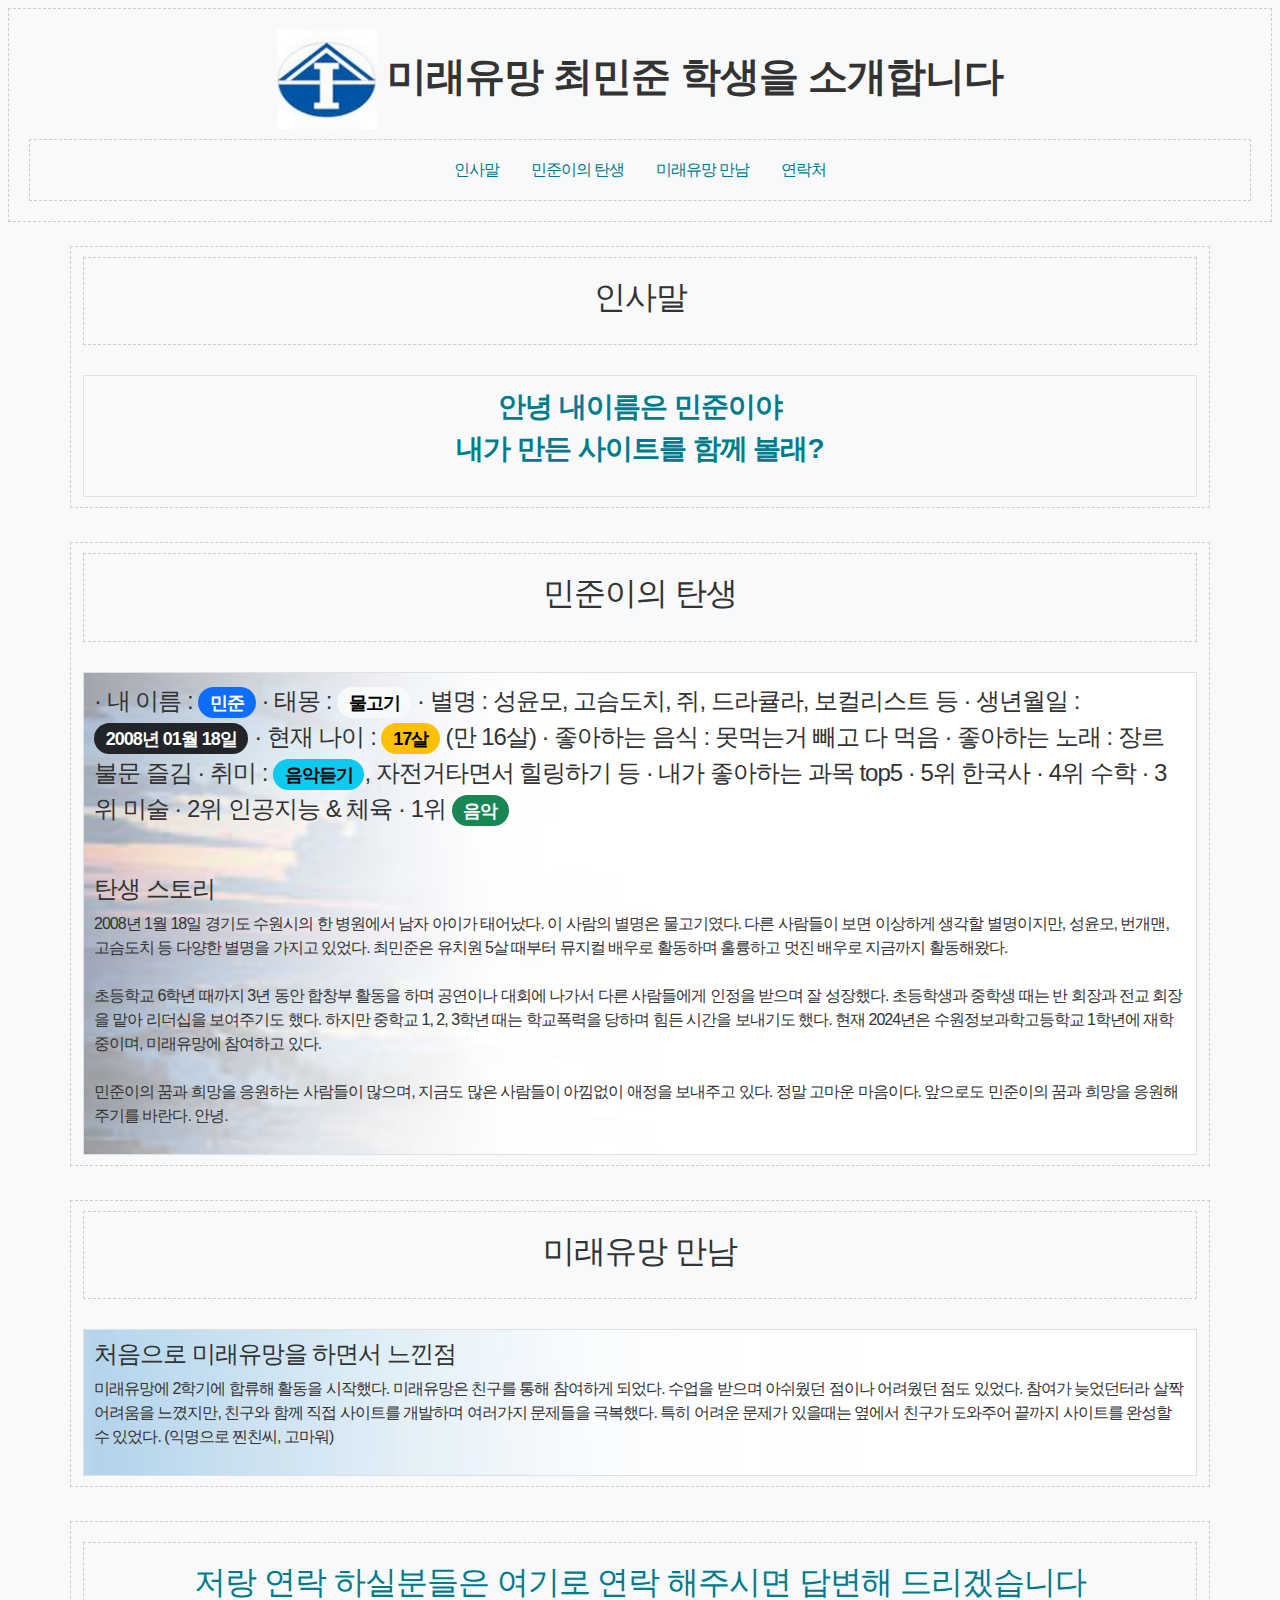
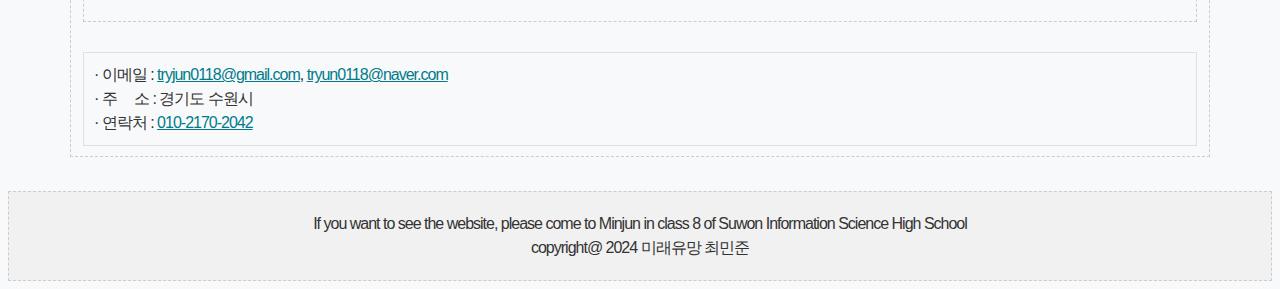
==== commit daaccd12: "Add files via upload" ====
--- a/index.html
+++ b/index.html
@@ -1,259 +1,170 @@
-<!doctype html>
-<html lang="ko">
 
-<head>
-    <!-- 
-    /* **************************************** */
-    /* description : 미래유망 온다쌤
-    /* keywords : 온다프로필, 온다자기소개
-    /* author : 온다 */ 
-    /* create Date : 2024-09-21
-    /* update Date : 2024-09-21
-    /* **************************************** */
-    -->
-    <meta charset="utf-8">
-    <meta name="viewport" content="width=device-width, initial-scale=1">
-    <title>미래유망 온다쌤</title>
 
-    <!-- Bootstrap CSS -->
-    <link href="https://cdn.jsdelivr.net/npm/bootstrap@5.3.3/dist/css/bootstrap.min.css" rel="stylesheet"
-        integrity="sha384-QWTKZyjpPEjISv5WaRU9OFeRpok6YctnYmDr5pNlyT2bRjXh0JMhjY6hW+ALEwIH" crossorigin="anonymous">
-    <!-- //Bootstrap CSS -->
+<!DOCTYPE html>
+<html lang="en">
+    <head>
+        <meta charset="UTF-8">
+        <meta name="viewport" content="width=device-width, initial-scale=1.0">
+        <title>미래유망 최민준 학생을 소개합니다</title>
+        <link href="https://cdn.jsdelivr.net/npm/bootstrap@5.3.0-alpha1/dist/css/bootstrap.min.css" rel="stylesheet">
+        <link rel="stylesheet" href="css/style.css">
+    </head>
+<body>
 
-    <!-- Ex -->
-    <link href="css/custom.css" rel="stylesheet">
-    <link href="css/개인별커스텀파일.css" rel="stylesheet"><!-- 2024-09-21 추가 -->
-    <!-- //Ex -->
+    <!-- Header -->
+    <header class="m-2 mb-4">
+        <h1>
+            <img src="image/swihslogo.jpg" alt="수원정보과학고등학교 로고">
+            미래유망 최민준 학생을 소개합니다 
+        </h1>
+        <nav class="mb-0" id="gnb">
+            <ul class="nav justify-content-center">
+                <li class="nav-item"><a class="nav-link" href="#main">인사말</a></li>
+                <li class="nav-item"><a class="nav-link" href="#main2">민준이의 탄생</a></li>
+                <li class="nav-item"><a class="nav-link" href="#main3">미래유망 만남</a></li>
+                <li class="nav-item"><a class="nav-link" href="#main4">연락처 </a></li>
+            </ul>
+        </nav>
+    </header>
 
-    <!-- My meta tags : 개인별 메타태그  -->
-    <meta name="description" content="미래유망, UI/UX 엔지니어, 온다쌤">
-    <meta name="keywords"
-        content="온다프로필, 온다자기소개, 미래유망, UI/UX 엔지니어, 온다쌤, DX/UX Plan · UI Design · AI · Visualizing Big Data · HTML · CSS · Javascript · Framework · Library · OA Master">
-    <meta name="author" content="온다">
-    <!-- //My meta tags : 개인별 메타태그  -->
+    <!-- Main Content -->
+    <main class="container">
+        <div class="row mb-4" id="main">
+            <!-- Article Section -->
+            <article class="col">
+                <header class="mt-0">
+                    <h2>인사말</h2>
+                </header>
+                <section class="mb-0">
+                    <p class="text-center fw-bold fs-3 text-pointcolor">
+                        안녕 내이름은 민준이야 <br>
+                        내가 만든 사이트를 함께 볼래?
+                    </p>                    
+                </section>
+            </article>
+            <!-- //Article Section -->
+        </div>
+        <div class="row mb-4" id="main2">
+            <!-- Article Section -->
+            <article class="col">
+                <header class="mt-0">
+                    <h2>민준이의 탄생</h2>
+                </header>
+                <section class="mb-0 section01">
+                    <div>  
+                        <p class="fs-4"> 
+                            · 내 이름 : <span class="badge rounded-pill text-bg-primary">민준</span>
+                            · 태몽 : <span class="badge rounded-pill text-bg-light">물고기</span>
+                            · 별명 : 성윤모, 고슴도치, 쥐, 드라큘라, 보컬리스트 등
+                            · 생년월일 : <span class="badge rounded-pill text-bg-dark">2008년 01월 18일</span> 
+                            · 현재 나이 : <span class="badge rounded-pill text-bg-warning">17살</span> (만 16살)
+                            · 좋아하는 음식 : 못먹는거 빼고 다 먹음
+                            · 좋아하는 노래 : 장르불문 즐김
+                            · 취미 : <span class="badge rounded-pill text-bg-info">음악듣기</span>, 자전거타면서 힐링하기 등 
+                            · 내가 좋아하는 과목 top5
+                            · 5위 한국사
+                            · 4위 수학
+                            · 3위 미술
+                            · 2위 인공지능 &amp; 체육
+                            · 1위 <span class="badge rounded-pill text-bg-success">음악</span>  
+                        </p>
 
-</head>
+                        <h4 class="mt-5">탄생 스토리 </h4>
+                        <p>
+                            2008년 1월 18일 경기도 수원시의 한 병원에서 남자 아이가 태어났다. 
+                            이 사람의 별명은 물고기였다. 
+                            다른 사람들이 보면 이상하게 생각할 별명이지만, 성윤모, 번개맨, 고슴도치 등 다양한 별명을 가지고 있었다. 
+                            최민준은 유치원 5살 때부터 뮤지컬 배우로 활동하며 훌륭하고 멋진 배우로 지금까지 활동해왔다.<br><br>
 
-<body>
-    <!-- header -->
-    <header>
-        <!-- header h1/menu -->
-        <div class="container-fluid  px-0">
-            <section class="container-sm bg-warning px-0">
-                <div class="row g-0">
-                    <div class="col-6">
-                        <h1>미래유망 최민준 학생을 소개합니다</h1>
+                            초등학교 6학년 때까지 3년 동안 합창부 활동을 하며 공연이나 대회에 나가서 다른 사람들에게 인정을 받으며 잘 성장했다. 
+                            초등학생과 중학생 때는 반 회장과 전교 회장을 맡아 리더십을 보여주기도 했다. 
+                            하지만 중학교 1, 2, 3학년 때는 학교폭력을 당하며 힘든 시간을 보내기도 했다. 
+                            현재 2024년은 수원정보과학고등학교 1학년에 재학 중이며, 미래유망에 참여하고 있다.<br><br>
+                            
+                            민준이의 꿈과 희망을 응원하는 사람들이 많으며, 지금도 많은 사람들이 아낌없이 애정을 보내주고 있다. 
+                            정말 고마운 마음이다. 앞으로도 민준이의 꿈과 희망을 응원해 주기를 바란다. 안녕.
+                        </p>
                     </div>
-                    <div class="col-6">
-                        <nav class="nav justify-content-end align-items-center">
-                            <a class="nav-link active" aria-current="page"
-                            href="#">민준소개</a>
-                            <a class="nav-link" href="#">다짐과 목표</a>
-                            <a class="nav-link" href="#">앞으로에 계획</a>
-                            <a class="nav-link" href="#">궁굼한점 </a>
-                            
-                        </nav>
+                </section>
+            </article>
+        </div>                
+        <div class="row mb-4" id="main3">
+            <!-- Article Section -->
+            <article class="col">
+                <header class="mt-0">
+                    <h2 id="main2">미래유망 만남</h2>
+                </header>
+                <section class="mb-0 section02">
+                    <div>                  
+                        <h4>처음으로 미래유망을 하면서 느낀점 </h4>
+                        <p>
+                            미래유망에 2학기에 합류해 활동을 시작했다.  
+                            미래유망은 친구를 통해 참여하게 되었다. 
+                            수업을 받으며 아쉬웠던 점이나 어려웠던 점도 있었다.
+                            참여가 늦었던터라 살짝 어려움을 느꼈지만, 
+                            친구와 함께 직접 사이트를 개발하며 여러가지 문제들을 극복했다. 
+                            특히 어려운 문제가 있을때는 옆에서 친구가 도와주어 끝까지 사이트를 완성할 수 있었다. (익명으로 찐친씨, 고마워)
+                        </p>
                     </div>
-                </div>
-            </section>
-        <!-- //header h1/ menu -->
+                </section>
+            </article>
+            <!-- //Article Section -->
         </div>
-    </header>
-    <!-- //header -->
+        <div class="row mb-4" id="main4">
+            <!-- Article Section -->
+            <article class="col">
+                <header>
+                    <h2 class="mb-0 text-pointcolor"> 저랑 연락 하실분들은 여기로 연락 해주시면 답변해 드리겠습니다 </h2>
+                </header>
+                <section class="mb-0">
+                    <div>· 이메일 : <a href="mailto:tryjun0118@gmail.com">tryjun0118@gmail.com</a>, <a href="mailto:tryun0118@naver.com">tryun0118@naver.com</a></div>
+                    <div>· 주&nbsp;&nbsp;&nbsp;&nbsp;&nbsp;소 : 경기도 수원시</div>
+                    <div>· 연락처 : <a href="tel:010-2170-2042">010-2170-2042</a></div>
+                </section>
+            </article>
+            <!-- //Article Section -->
+        </div>
+    </main>
+    <!-- //Main Content -->
 
-    <!-- contents Wrapper -->
-    <div class="container-fluid px-0">
-        <!-- 메인비주얼영역 -->
-        <section class="container-sm px-0 ">
-            <div class="row g-0">
-                <div class="col-12 bg-danger-subtle">
-                    <h2>안녕하세요 저는 수원정보과학고등학교 다니고 IT소프트과 학생인 저에 이름은 최민준 입니다.</h2>
-                    <div style="height:100px;"></div>
-                </div>
-                <div class="col-12 col-lg-4 bg-primary-subtle">
-                    다짐과 목표<br>
-                    저에 2024년 원래 목표는 저는 고등학교를 잘 다니면서 열심히 학교생활하면서 
-                    저에 꿈을 찾으면서 학교를 다닐 계획입니다<br>
-                    (프로그램 미래유망하면서 이제는 새로운 계획을 찾았습니다.)<br>
-                    저에 새로운 계획은 자격은 취득하면서 웹프로그램 개발자가 되는게 목표입니다<br>
-                     그래서 저는 학교생활과 방과후 활동과 학원에서 공부하면서 열심히 웹프로그램을 연구하면서 
-                     게임을 개발하겠습니다 <br> 
-                    <div style="height:100px;"></div>
-                </div>
-                <div class="main38 col-12 col-lg-8 bg-primary">
-                    앞으로에 계획<br>
-                    10대 중반에는 수원정보과학고등학교 학생으로 활동하면서 
-                    학교 생황에 임할것이고요<br>
-                    10대 후반때에는 미래유망을 하면서 프로그램을 더더욱 만들계획입니다<br>
-                    그리고 20대 30대 40대 50대 등등등 말씀 드리겠습니다. 
-                    먼저 20대 초,중,후 
-                    초때는 회사를 취업을 하든지 아니면 알바를 하면서 돈을 벌 계획이구요<br>
-                    중반때는 군대에 들어가서 운전병 활동을 할것 같습니다. <br>
-                    후반에는 군대를 빠져나와 다시 회사를 취업을 하든가 아니면 대학에 들어갈것같습니다.
-                    그리고 결혼도 할것 같습니다
-                    30대 40대 초 중 후
-                    초반때 아이 키우면서 웹프로그램 개발을 할것 같습니다
-                    중반에는 30대 초반과 똑같습니다
-                    후반에는 회사를 그만 다닐것같습니다. 
-                    
+    <!-- Footer -->
+    <footer class="m-2">
+        <p class="mb-0">If you want to see the website, please come to Minjun in class 8 of Suwon Information Science High School</p>
+        <p class="mb-0">copyright@ 2024 미래유망 최민준</p>
+    </footer>
+    <!-- //Footer -->
 
-                </div>
-            </div>
-        </section>
-        <!-- //메인비주얼영역 -->
-    </div>
+    <script src="https://cdn.jsdelivr.net/npm/bootstrap@5.3.0-alpha1/dist/js/bootstrap.bundle.min.js"></script>
+    <script>
+        // GNB 고정 스크립트
+        window.addEventListener('scroll', function() {
+            const gnb = document.getElementById('gnb');
+            const sticky = gnb.offsetTop;
+    
+            if (window.pageYOffset > sticky) {
+                gnb.classList.add('fixed-nav');
+            } else {
+                gnb.classList.remove('fixed-nav');
+            }
+        });
+    
+        // 앵커 링크 클릭 시 고정된 메뉴 높이 보정
+        document.querySelectorAll('a.nav-link').forEach(anchor => {
+            anchor.addEventListener('click', function(e) {
+                e.preventDefault();
+                const targetId = this.getAttribute('href').substring(1);
+                const targetElement = document.getElementById(targetId);
+                const offset = document.getElementById('gnb').offsetHeight;
+                const elementPosition = targetElement.getBoundingClientRect().top + window.scrollY;
+                const offsetPosition = elementPosition - offset;
+    
+                window.scrollTo({
+                    top: offsetPosition,
+                    behavior: 'smooth'
+                });
+            });
+        });
+    </script>
 
-    <!-- contents Wrapper -->
-    <div class="container-fluid bg-secondary px-0">
-        <!-- 서브비주얼영역 -->
-        <section class="container-sm px-0">
-            <div class="row g-0">
-                <div class="col-12 col-lg-6 bg-danger">
-                    서브비주얼영역 슬로건 및 서비스
-                    <div style="height:100px;"></div>
-                </div>
-                <div class="col-12 col-lg-6 bg-primary-subtle">
-                    서브비주얼영역 캐릭터 일러
-                    <div style="height:100px;"></div>
-                </div>
-                    
-                
-            </div>
-        </section>
-        <!-- //서브비주얼영역 -->
-    </div>
-    <!-- //contents Wrapper -->
-
-    <!-- contents Wrapper -->
-    <div class="container-fluid px-0">
-        <!-- 이수과목영역 -->
-        <section class="container-sm px-0">
-            <div class="row g-0">
-                <div class="col-12 col-lg-6 bg-info">
-                    포토샵 이미지
-                    <div style="height:100px;"></div>
-                </div>
-                <div class="col-12 col-lg-6 bg-warning-subtle">
-                    아트하는 개발자가 온다<br>
-                    누구나 디자인을 해야만 하는 시대.<br>
-                    누구나 디자인을 할 수 있는 환경.
-                    <div style="height:100px;"></div>
-                </div>
-                <div class="col-12 col-lg-6 bg-primary">
-                  공유와 협업의 가치
-                  사람과 사람 관계, 사람과 기술 사이의 힘.
-                  AI와 Tool이 만난 기술, 그 기술을 넘어선 활용과 창조.
-                </div>
-                <div class="col-12 col-lg-6 bg-danger">
-                    피그마 이미지
-                    <div style="height:100px"></div>
-                </div>
-                <div class="col-12 text-bg-secondary">
-                    웹표준(Web Standard)<br>
-                    기초를 단단하게. 사용성과 접근성을 유효하게, 바른 정보가 사용자에게 
-                    정확히 도착하게,<br>
-                    웹표준을 지키는 3대장 HTML5, CSS3, JS와 늘 함께 합니다.
-                    <div style="height:100px"></div>
-                </div>
-            </div>
-        </section>
-        <!-- //이수과목영역 -->
-    </div>
-    <!-- //contents Wrapper -->
-
-    <!-- contents Wrapper -->
-    <div class="container-fluid bg-secondary px-0">
-        <!-- 위대한 것은 시 영역 -->
-        <section class="container-sm px-0">
-            <div class="row g-0">
-                <div class="col-12 col-lg-6 bg-danger">
-                    위대한 것은 온다의 일들이니<br>
-                    진정성과 성실을 향한 태도가 변함없는 일,<br>
-                    공적,사적 그 어떤 관계에서도 늦지 않게 도착하는 일,<br>
-                    수업을 위해 다양한 시도를 해보는 일,<br>
-                    미래유망 친구들과 이야기 나누며 웃을 수 있는 일,<br>
-                    한 순간, 한 점으로 만난 인연이 선이되고 면이되어 오래도록 이어지는 일,<br>
-                    길을 걸으며 사색하고 건강을 챙기는 일,<br>
-                    일터에 오는 길, 집으로 가는 길에 음악을 들으며 따라 부를 수 있는 일,<br>
-                    집에서 자유시간을 누릴 수 있는 일,<br>
-                    가족들과 하루의 일과를 오손도손 이야기 할 수 있는 일,<br>
-                    밤에 마음 편히 잘 수 있는 일<br>
-                    매일 매일의 설렘과 기대감으로 마음 충만한 일,<br>
-                    꿈과 삶을 나의 예술로 만드는 일,<br>
-                    그리고 나를 사랑하는 일.
-                </div>
-                <div class="col-12 col-lg-6 bg-primary-subtle">
-                    <iframe src="http://ondaftp.dothome.co.kr/20240615/sample_24061502.html" width="376" height="720" style="border:0;border-radius:50px;"></iframe>
-                </div>
-            </div>
-        </section>
-        <!-- //위대한 것은 시 영역 -->
-    </div>
-    <!-- //contents Wrapper -->
-
-    <!-- contents Wrapper -->
-    <div class="container-fluid bg-secondary px-0">
-        <!-- 위대한 것은 시 - 비주얼영역 -->
-        <section class="container-sm px-0">
-            <div class="row g-0">
-                <div class="col-12 bg-secondary">
-                    위대한 것은 온다의 일 
-                </div>
-                <div class="col-12 col-lg-4 bg-primary">
-                    1  
-                </div>
-                <div class="col-12 col-lg-4 bg-info">
-                    2 
-                </div>
-                <div class="col-12 col-lg-4 bg-warning">
-                    3
-                </div>    
-            </div>
-        </section>
-        <!-- //위대한 것은 시 - 비주얼영역 -->
-    </div>
-    <!-- //contents Wrapper -->
-    
-    <!-- Bootstrap JS -->
-    <script src="https://cdn.jsdelivr.net/npm/bootstrap@5.3.3/dist/js/bootstrap.bundle.min.js"
-        integrity="sha384-YvpcrYf0tY3lHB60NNkmXc5s9fDVZLESaAA55NDzOxhy9GkcIdslK1eN7N6jIeHz"
-        crossorigin="anonymous"></script>
-    <!-- //Bootstrap JS -->
-    
-    <!-- footer -->
-    <footer>
-        <div class="container-fluid  px-0">
-            <!-- copyright -->
-            <section class="container-sm bg-warning px-0">
-                <div class="row g-0">
-                    <div class="col-12- col-lg-8">
-                        <div>
-                            <p>미래유망 온다쌤</p>
-                            <p>010-8050-1119  <a href="mailto: on. da@kakao.com">on.
-                            da@kakao.com</a></p>
-                            <p>미래유망 온다쌤 사이트애서 사용한 다지털그래픽은
-                            ChatGPT4o 로 만들었습니다.</p>
-                            <p>Copyright(c)2024 온다 All rights reserved</p>
-                        </div>
-                    </div>
-                    <div class="col-12 col-lg-8">
-                        <a href="#" target="_blank"><img src="image/icon_kakao.png"
-                        width="40" height="40"></a>
-                        <a href="#" target="_blank"><img src="image/icon_insta.png"
-                        width="40" height="40"></a>
-                        <a href="#" target="_blank"><img src="image/icon_blog.png"
-                        width="40" height="40"></a>
-                    </div>
-                </div>
-            </section>
-            <!-- //copyright -->
-        </div>
-    </footer>
-    <!-- //footer -->
-
-    <!-- Ex -->
-    <script src="js/custom.js"></script>
-    <!-- //Ex -->
 </body>
-
 </html>--- a/css/style.css
+++ b/css/style.css
@@ -0,0 +1,103 @@
+body{
+    background:#F8F9FA;
+    color:#333333;
+    font-family: Noto Sans, sans-serif, "나눔 고딕";
+    letter-spacing: -1px;
+}
+
+/* 기본 레이아웃 스타일 */
+header, footer, nav, aside, article, section {
+    border: 1px dashed #ccc;
+    padding: 10px;
+    margin: 10px 0;
+}
+
+header {
+    text-align: center;
+    padding: 20px;
+}
+
+header h1{
+    border: yellow;
+
+}
+
+
+header img {
+    width: 100px;
+    height: 100px;
+}
+header h1 {
+    font-weight: bold;
+}
+
+
+.fixed-nav {
+    position: fixed;
+    top: 0;
+    left: 0;
+    width: 100%;
+    background-color: #007B8B; /* 필요에 따라 배경색 추가 */
+    z-index: 1000; /* 다른 요소들 위에 표시되도록 z-index 설정 */
+    box-shadow: 0 2px 5px rgba(0, 0, 0, 0.1); /* 스크롤 고정 시 상단 그림자 추가 */
+    font-weight:bold;
+    margin:0;
+}
+
+a{color:#007B8B !important;}
+a:hover{text-decoration: underline;}
+.fixed-nav a{color:#fff !important;font-weight:100;}
+.fixed-nav a:hover{color:#fff !important;}
+
+
+
+/* 반응형 디자인을 위한 스타일 */
+main {
+    /* display: flex;
+    flex-wrap: wrap; */
+}
+/* 
+article {
+    flex: 1 1 60%;
+}
+
+aside {
+    flex: 1 1 30%;
+} */
+
+section {
+    border: 1px solid #E0E0E0;
+    margin: 30px 0;
+}
+
+.text-pointcolor{
+    color: #007B8B !important;
+}
+
+footer {
+    text-align: center;
+    padding: 20px;
+    background-color: #f1f1f1;
+}
+
+
+.section01{
+    background: url('../image/background.jpg') no-repeat;
+    background-size: cover;
+}
+.section02{
+    background: url('../image/background2.jpg') no-repeat;
+    background-size: cover;
+}
+
+
+@media (max-width: 768px) {
+    /* 모바일 환경을 위한 레이아웃 수정 */
+    main {
+        display: block;
+    }
+
+    article, aside {
+        flex: 1 1 100%;
+    }
+}